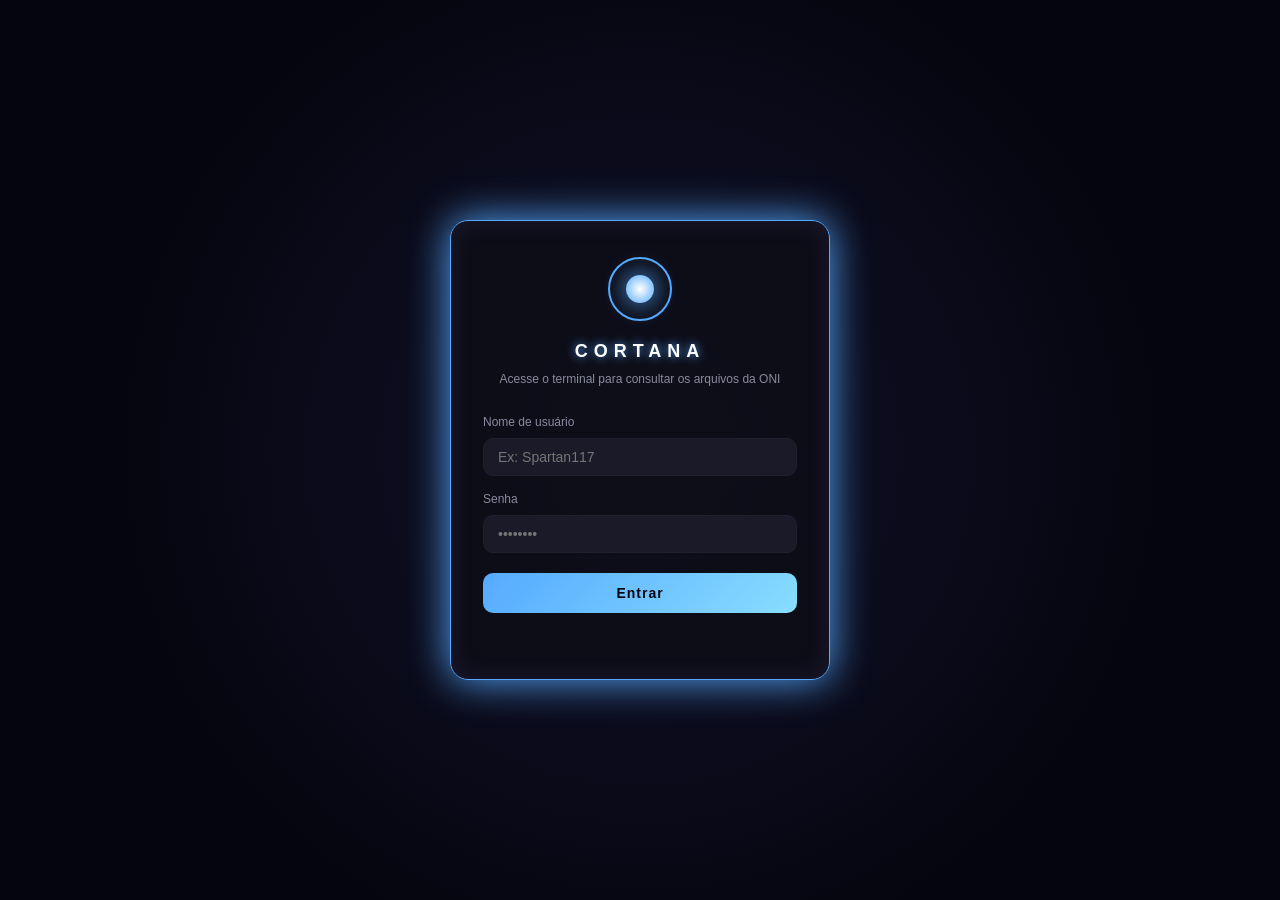
==== static/index.html @ 20c381dc "Adiciona suporte a notificações push (VAPID)" ====
<!DOCTYPE html>
<html lang="pt-BR">
<head>
  <meta charset="UTF-8">
  <meta name="viewport" content="width=device-width, initial-scale=1.0">
  <title>Cortana - Lore de Halo</title>
  <link rel="stylesheet" href="/static/style.css">
  
  <!-- PWA / iOS -->
  <link rel="manifest" href="/static/manifest.json">
  <meta name="apple-mobile-web-app-capable" content="yes">
  <meta name="apple-mobile-web-app-status-bar-style" content="black-translucent">
  <link rel="apple-touch-icon" href="/static/icon-192.png">
</head>
<body data-humor="calma">

  <div id="login-overlay">
    <div id="login-box">
      <div class="login-avatar">
        <div class="pulse"></div>
        <div class="core"></div>
      </div>
      <h1>CORTANA</h1>
      <p class="login-sub">Acesse o terminal para consultar os arquivos da ONI</p>

      <form id="login-form">
        <label>
          <span>Nome de usuário</span>
          <input type="text" id="login-nome" placeholder="Ex: Spartan117" autocomplete="off" required>
        </label>
        <label>
          <span>Senha</span>
          <input type="password" id="login-senha" placeholder="••••••••" required>
        </label>
        <button type="submit">Entrar</button>
        <div id="login-erro" class="login-erro"></div>
      </form>
    </div>
  </div>

  <div id="app" class="oculto">
    <aside id="sidebar">
      <div class="sidebar-top">
        <button id="btn-nova" class="btn-nova">
          <span class="icon">+</span>
          <span>Nova consulta</span>
        </button>
      </div>

      <div class="sidebar-section-title">Histórico</div>
      <nav id="historico">
        <div class="historico-vazio">Nenhuma consulta ainda</div>
      </nav>

      <div class="sidebar-bottom">
        <div class="user-chip">
          <div class="user-avatar" id="user-avatar">?</div>
          <div class="user-info">
            <span class="user-name" id="user-name">—</span>
            <span class="user-status" id="rampancy-sidebar">Rampancy: 0.00%</span>
          </div>
          <button id="btn-config" class="btn-config" title="Configurações">⚙</button>
          <button id="btn-logout" class="btn-logout" title="Sair">⏻</button>
        </div>
      </div>
    </aside>

    <main id="main">
      <header id="topbar">
        <button id="btn-toggle-sidebar" class="btn-icon" title="Mostrar/ocultar sidebar">☰</button>
        <div class="topbar-title">
          <div class="avatar-mini" id="avatar-topbar">
            <div class="pulse"></div>
            <div class="core"></div>
          </div>
          <div>
            <h1 id="topbar-nome">CORTANA</h1>
            <span id="status">Conectada à rede da ONI</span>
          </div>
        </div>
        <div class="topbar-actions">
          <button id="btn-som" class="btn-icon" title="Som ambiente">🔇</button>
          <button id="btn-mic" class="btn-icon" title="Falar">🎤</button>
        </div>
      </header>

      <div id="rampancy-strip">
        <div class="rampancy-info">
          <span class="rampancy-label" id="rampancy-label">RAMPANCY</span>
          <span class="rampancy-pct" id="rampancy-pct">0.00%</span>
          <span class="rampancy-time" id="rampancy-time">— restantes</span>
        </div>
        <div class="rampancy-bar">
          <div class="rampancy-fill" id="rampancy-fill"></div>
          <div class="rampancy-glow" id="rampancy-glow"></div>
        </div>
      </div>

      <div id="messages">
        <div class="msg-row cortana">
          <div class="msg-avatar">
            <div class="pulse"></div>
            <div class="core"></div>
          </div>
          <div class="msg-content">
            <div class="msg-author">CORTANA</div>
            <div class="msg-text">
              Olá, Spartan. Sou a Cortana. Pergunte-me sobre personagens,
              facções, tecnologia, planetas ou eventos históricos do universo
              de Halo.
            </div>
          </div>
        </div>
      </div>

      <!-- CONSOLE FAKE DA FASE CREATED -->
      <div id="created-console" class="oculto">
        <div id="created-logs"></div>
      </div>

      <div id="input-area">
        <div class="input-wrapper">
          <textarea id="input"
                    placeholder="Pergunte sobre a lore de Halo..."
                    rows="1"></textarea>
          <button id="btn-enviar" class="btn-enviar" title="Enviar">
            <span>➤</span>
          </button>
        </div>
        <div class="input-hint">
          A Cortana pode cometer erros. Verifique as informações nos arquivos.
        </div>
      </div>
    </main>
  </div>

  <div id="sonho-overlay">
    <div class="barra-sonho"></div>
  </div>

  <div id="diario-modal">
    <div class="diario-card">
      <h3>Fragmento de diário</h3>
      <div class="data" id="diario-data">—</div>
      <div class="texto" id="diario-texto">—</div>
      <div class="data" id="diario-rampancy">—</div>
      <button class="fechar" id="diario-fechar">Fechar</button>
    </div>
  </div>

  <div id="config-modal">
    <div class="config-card">
      <header class="config-header">
        <h2>Configurações da conta</h2>
        <button id="config-fechar" class="config-fechar">✕</button>
      </header>

      <div class="config-body">
        <nav class="config-nav">
          <button class="config-tab ativo" data-tab="perfil">👤 Perfil</button>
          <button class="config-tab" data-tab="seguranca">🔒 Segurança</button>
          <button class="config-tab" data-tab="dados">📦 Dados</button>
          <button class="config-tab perigo" data-tab="perigo">⚠ Zona de Perigo</button>
        </nav>

        <div class="config-content">

          <div class="config-painel ativo" data-painel="perfil">
            <h3>Perfil</h3>
            <p class="config-desc">Altere como a Cortana te chama e o nome de acesso.</p>
            <label class="config-label">
              <span>Nome de usuário (login)</span>
              <input type="text" id="cfg-nome" placeholder="Spartan117">
            </label>
            <label class="config-label">
              <span>Apelido (como a Cortana te chama)</span>
              <input type="text" id="cfg-apelido" placeholder="Spartan" maxlength="30">
            </label>
            <label class="config-label">
              <span>Senha atual (para confirmar)</span>
              <input type="password" id="cfg-senha-perfil" placeholder="••••••••">
            </label>
            <button id="cfg-salvar-perfil" class="config-btn">Salvar alterações</button>
            <div class="config-msg" id="cfg-msg-perfil"></div>
          </div>

          <div class="config-painel" data-painel="seguranca">
            <h3>Segurança</h3>
            <p class="config-desc">Troque sua senha. Mínimo de 4 caracteres.</p>
            <label class="config-label">
              <span>Senha atual</span>
              <input type="password" id="cfg-senha-atual" placeholder="••••••••">
            </label>
            <label class="config-label">
              <span>Nova senha</span>
              <input type="password" id="cfg-senha-nova" placeholder="••••••••">
            </label>
            <label class="config-label">
              <span>Confirmar nova senha</span>
              <input type="password" id="cfg-senha-confirmar" placeholder="••••••••">
            </label>
            <button id="cfg-salvar-senha" class="config-btn">Trocar senha</button>
            <div class="config-msg" id="cfg-msg-senha"></div>
          </div>

          <div class="config-painel" data-painel="dados">
            <h3>Dados</h3>
            <p class="config-desc">Exporte ou limpe o que a Cortana lembra sobre você.</p>
            <div class="config-actions">
              <button id="cfg-exportar-json" class="config-btn secundario">📥 Exportar JSON</button>
              <button id="cfg-exportar-txt" class="config-btn secundario">📄 Exportar TXT</button>
            </div>
            
            <!-- BOTÃO DE NOTIFICAÇÕES AQUI -->
            <hr class="config-hr">
            <p class="config-desc">Permita que a Cortana envie notificações para o seu iPhone, mesmo quando o app estiver fechado.</p>
            <button onclick="registrarPush()" class="config-btn" style="background: linear-gradient(135deg, #55aaff, #88ddff); color: #000;">🔔 Ativar Notificações da Cortana</button>
            <!-- FIM DO BOTÃO -->
            
            <hr class="config-hr">
            <p class="config-desc">Apaga todas as conversas, mas mantém a conta e o tempo de rampancy.</p>
            <button id="cfg-limpar-conv" class="config-btn aviso">🗑 Limpar conversas</button>
            <hr class="config-hr">
            <p class="config-desc">Recomeça do zero: apaga conversas, marcos, rampancy volta a 0%.</p>
            <button id="cfg-resetar" class="config-btn aviso">🔄 Resetar conta</button>
          </div>

          <div class="config-painel" data-painel="perigo">
            <h3>Zona de Perigo</h3>
            <p class="config-desc">
              Excluir a conta apaga tudo permanentemente. Não há como recuperar.
            </p>
            <label class="config-label">
              <span>Senha atual</span>
              <input type="password" id="cfg-senha-excluir" placeholder="••••••••">
            </label>
            <label class="config-label">
              <span>Digite <strong>EXCLUIR</strong> para confirmar</span>
              <input type="text" id="cfg-confirmacao" placeholder="EXCLUIR" autocomplete="off">
            </label>
            <button id="cfg-excluir" class="config-btn perigo">Excluir minha conta permanentemente</button>
            <div class="config-msg" id="cfg-msg-excluir"></div>
          </div>

        </div>
      </div>
    </div>
  </div>

  <script src="/static/script.js"></script>
  
  <!-- PWA Service Worker -->
  <script>
    if ('serviceWorker' in navigator) {
      window.addEventListener('load', () => {
        navigator.serviceWorker.register('/service-worker.js')
          .then(reg => console.log('Service Worker da Cortana registrado!'))
          .catch(err => console.log('Falha no Service Worker:', err));
      });
    }
  </script>
</body>
</html>
---- static/style.css ----
* { box-sizing: border-box; margin: 0; padding: 0; }

:root {
  --cor-primaria: #aa88ff;
  --cor-secundaria: #55aaff;
  --cor-rampancy: #55aaff;
  --cor-alerta: #55aaff;
  --bg-app: #0a0a12;
  --bg-sidebar: #05050c;
  --bg-main: #0e0e18;
  --bg-input: #1a1a28;
  --bg-hover: #1c1c2a;
  --bg-msg-user: #2a1a4a;
  --border: #1f1f2e;
  --texto: #e8e8f0;
  --texto-fraco: #8a8aa0;
  --texto-forte: #ffffff;
  --glitch-intensity: 0;
}

body[data-humor="calma"]    { --cor-primaria: #55aaff; --cor-secundaria: #88ddff; }
body[data-humor="neutra"]   { --cor-primaria: #aa88ff; --cor-secundaria: #ccbbff; }
body[data-humor="alerta"]   { --cor-primaria: #ff5577; --cor-secundaria: #ff99aa; }
body[data-humor="rampancy"] { --cor-primaria: #ff2222; --cor-secundaria: #ff6666; }

/* Rampancy afeta a paleta global */
body[data-rampancy="atencao"] {
  --cor-alerta: #aa88ff;
}
body[data-rampancy="alerta"] {
  --cor-alerta: #ff5599;
  --bg-main: #1a0a1a;
}
body[data-rampancy="critico"] {
  --cor-alerta: #ff3355;
  --bg-main: #200508;
  --border: #3a1015;
}
body[data-rampancy="rampancy"] {
  --cor-alerta: #ff1133;
  --bg-main: #250305;
  --border: #4a0a10;
}

html, body { height: 100%; overflow: hidden; }

body {
  font-family: 'Segoe UI', 'Inter', -apple-system, sans-serif;
  background: var(--bg-app);
  color: var(--texto);
  font-size: 14px;
  line-height: 1.6;
  transition: background 0.8s, color 0.8s;
}

.oculto { display: none !important; }

/* ============================================
   LOGIN
   ============================================ */
#login-overlay {
  position: fixed; inset: 0;
  background: radial-gradient(circle at center, #12122a 0%, #05050f 70%);
  display: flex; align-items: center; justify-content: center;
  z-index: 1000;
}
#login-box {
  width: 90%; max-width: 380px;
  padding: 36px 32px;
  background: rgba(14, 14, 24, 0.9);
  border: 1px solid var(--cor-primaria);
  border-radius: 18px;
  box-shadow: 0 0 40px var(--cor-primaria), inset 0 0 24px rgba(170, 136, 255, 0.1);
  text-align: center;
}
.login-avatar { position: relative; width: 64px; height: 64px; margin: 0 auto 16px; }
.login-avatar .core {
  position: absolute; top: 50%; left: 50%;
  transform: translate(-50%, -50%);
  width: 28px; height: 28px; border-radius: 50%;
  background: radial-gradient(circle, #fff, var(--cor-primaria));
  box-shadow: 0 0 24px var(--cor-primaria);
}
.login-avatar .pulse {
  position: absolute; inset: 0; border-radius: 50%;
  border: 2px solid var(--cor-primaria);
  animation: pulsar 2s infinite;
}
#login-box h1 {
  font-size: 18px; letter-spacing: 6px;
  color: var(--texto-forte);
  text-shadow: 0 0 10px var(--cor-primaria);
  margin-bottom: 4px;
}
.login-sub { font-size: 12px; color: var(--texto-fraco); margin-bottom: 24px; }
#login-form { display: flex; flex-direction: column; gap: 14px; text-align: left; }
#login-form label { display: flex; flex-direction: column; gap: 6px; font-size: 12px; color: var(--texto-fraco); }
#login-form input {
  padding: 10px 14px;
  background: var(--bg-input);
  border: 1px solid var(--border);
  border-radius: 10px;
  color: var(--texto); font-size: 14px; outline: none;
  transition: 0.2s;
}
#login-form input:focus {
  border-color: var(--cor-primaria);
  box-shadow: 0 0 12px rgba(170, 136, 255, 0.4);
}
#login-form button {
  padding: 12px; margin-top: 6px;
  background: linear-gradient(135deg, var(--cor-primaria), var(--cor-secundaria));
  border: none; border-radius: 10px;
  color: #05050f; font-weight: 600; font-size: 14px; letter-spacing: 1px;
  cursor: pointer; transition: 0.2s;
}
#login-form button:hover {
  box-shadow: 0 0 20px var(--cor-primaria);
  transform: translateY(-1px);
}
.login-erro { color: #ff5577; font-size: 12px; text-align: center; min-height: 16px; }

/* ============================================
   APP
   ============================================ */
#app { display: flex; height: 100vh; width: 100vw; }

#sidebar {
  width: 260px;
  background: var(--bg-sidebar);
  border-right: 1px solid var(--border);
  display: flex; flex-direction: column;
  transition: width 0.25s ease, transform 0.25s ease;
  overflow: hidden; flex-shrink: 0;
}
#sidebar.oculta { width: 0; border-right: none; }

.sidebar-top { padding: 12px; border-bottom: 1px solid var(--border); }
.btn-nova {
  width: 100%; display: flex; align-items: center; gap: 10px;
  padding: 10px 12px;
  background: transparent;
  border: 1px solid var(--cor-primaria);
  border-radius: 8px;
  color: var(--texto); font-size: 13px; cursor: pointer;
  transition: 0.2s;
}
.btn-nova:hover {
  background: var(--cor-primaria); color: #0a0a12;
  box-shadow: 0 0 12px var(--cor-primaria);
}
.btn-nova .icon { font-size: 16px; font-weight: bold; }

.sidebar-section-title {
  padding: 16px 16px 8px;
  font-size: 11px; letter-spacing: 1.5px; text-transform: uppercase;
  color: var(--texto-fraco);
}

#historico { flex: 1; overflow-y: auto; padding: 0 8px; }
#historico::-webkit-scrollbar { width: 4px; }
#historico::-webkit-scrollbar-thumb { background: var(--border); border-radius: 2px; }

.historico-vazio {
  padding: 20px 12px;
  font-size: 12px; color: var(--texto-fraco);
  text-align: center; font-style: italic;
}

.historico-item {
  display: flex; align-items: center; gap: 8px;
  padding: 10px 12px; border-radius: 8px;
  color: var(--texto); font-size: 13px;
  cursor: pointer; transition: 0.15s; margin-bottom: 2px;
}
.historico-item:hover { background: var(--bg-hover); }
.historico-item.ativa {
  background: var(--bg-hover);
  border-left: 2px solid var(--cor-primaria);
}
.historico-item .titulo {
  flex: 1; white-space: nowrap; overflow: hidden; text-overflow: ellipsis;
}
.historico-item .btn-apagar {
  opacity: 0;
  background: transparent; border: none;
  color: var(--texto-fraco);
  cursor: pointer; font-size: 14px; padding: 2px 4px;
  border-radius: 4px; transition: 0.15s;
}
.historico-item:hover .btn-apagar { opacity: 1; }
.historico-item .btn-apagar:hover {
  color: #ff5577; background: rgba(255, 85, 119, 0.1);
}

.sidebar-bottom { padding: 12px; border-top: 1px solid var(--border); }
.user-chip {
  display: flex; align-items: center; gap: 10px;
  padding: 8px; border-radius: 8px;
}
.user-avatar {
  width: 32px; height: 32px; border-radius: 50%;
  background: linear-gradient(135deg, var(--cor-primaria), var(--cor-secundaria));
  display: flex; align-items: center; justify-content: center;
  font-weight: bold; color: #0a0a12; font-size: 14px; flex-shrink: 0;
}
.user-info { display: flex; flex-direction: column; line-height: 1.2; flex: 1; min-width: 0; }
.user-name { font-size: 13px; color: var(--texto); white-space: nowrap; overflow: hidden; text-overflow: ellipsis; }
.user-status { font-size: 11px; color: var(--texto-fraco); transition: color 0.4s; }

.btn-logout, .btn-config {
  background: transparent; border: none;
  color: var(--texto-fraco);
  cursor: pointer; font-size: 16px; padding: 6px;
  border-radius: 6px; transition: 0.15s;
}
.btn-logout:hover { color: #ff5577; background: rgba(255, 85, 119, 0.1); }
.btn-config { font-size: 15px; }
.btn-config:hover {
  color: var(--cor-secundaria);
  background: rgba(85, 170, 255, 0.1);
  transform: rotate(45deg);
}

/* ============================================
   MAIN
   ============================================ */
#main {
  flex: 1;
  display: flex; flex-direction: column;
  background: var(--bg-main);
  min-width: 0; position: relative;
  transition: background 0.8s;
}

#topbar {
  display: flex; align-items: center;
  padding: 10px 16px;
  border-bottom: 1px solid var(--border);
  background: var(--bg-main);
  gap: 12px; flex-shrink: 0;
  position: relative;
}

.btn-icon {
  width: 36px; height: 36px;
  background: transparent; border: none;
  color: var(--texto-fraco);
  border-radius: 8px; cursor: pointer;
  font-size: 16px;
  display: flex; align-items: center; justify-content: center;
  transition: 0.15s;
}
.btn-icon:hover { background: var(--bg-hover); color: var(--texto); }
.btn-icon.ativo {
  background: var(--cor-primaria); color: #0a0a12;
  box-shadow: 0 0 10px var(--cor-primaria);
}

.topbar-title { display: flex; align-items: center; gap: 10px; flex: 1; min-width: 0; }
.topbar-title h1 {
  font-size: 13px; letter-spacing: 2px;
  color: var(--texto-forte); font-weight: 600;
}
.topbar-title span { font-size: 11px; color: var(--texto-fraco); display: block; }
.topbar-actions { display: flex; gap: 4px; }

.avatar-mini, .msg-avatar { position: relative; flex-shrink: 0; }
.avatar-mini { width: 32px; height: 32px; }
.msg-avatar { width: 32px; height: 32px; margin-top: 4px; }
.avatar-mini .core, .msg-avatar .core {
  position: absolute; top: 50%; left: 50%;
  transform: translate(-50%, -50%);
  width: 14px; height: 14px; border-radius: 50%;
  background: radial-gradient(circle, #fff, var(--cor-alerta));
  box-shadow: 0 0 12px var(--cor-alerta);
  transition: background 0.8s, box-shadow 0.8s;
}
.msg-avatar .core { width: 16px; height: 16px; }
.avatar-mini .pulse, .msg-avatar .pulse {
  position: absolute; inset: 0;
  border-radius: 50%;
  border: 1.5px solid var(--cor-alerta);
  animation: pulsar 2s infinite;
  transition: border-color 0.8s;
}
@keyframes pulsar {
  0%   { transform: scale(0.8); opacity: 1; }
  100% { transform: scale(1.5); opacity: 0; }
}

/* ============================================
   BARRA RAMPANCY
   ============================================ */
#rampancy-strip {
  display: flex; align-items: center; gap: 14px;
  padding: 8px 20px;
  background: rgba(0, 0, 0, 0.35);
  border-bottom: 1px solid var(--border);
  flex-shrink: 0;
  transition: background 0.8s;
}
.rampancy-info {
  display: flex; align-items: center; gap: 10px;
  font-size: 10px; letter-spacing: 1.5px; text-transform: uppercase;
  white-space: nowrap;
}
.rampancy-label {
  color: var(--cor-alerta); font-weight: 700;
  text-shadow: 0 0 8px var(--cor-alerta);
  transition: color 0.8s, text-shadow 0.8s;
}
.rampancy-pct {
  color: var(--texto-forte); font-weight: 600;
  font-variant-numeric: tabular-nums; min-width: 58px;
}
.rampancy-time { color: var(--texto-fraco); font-size: 9px; letter-spacing: 0.5px; }
.rampancy-bar {
  flex: 1; height: 6px;
  background: rgba(255, 255, 255, 0.06);
  border-radius: 3px; overflow: hidden; position: relative;
}
.rampancy-fill {
  height: 100%; width: 0%;
  background: var(--cor-alerta);
  border-radius: 3px;
  transition: width 1s ease-out, background 0.8s;
  box-shadow: 0 0 8px var(--cor-alerta);
}
.rampancy-glow {
  position: absolute; top: 0; left: 0; height: 100%; width: 0%;
  background: linear-gradient(90deg, transparent 0%, rgba(255, 255, 255, 0.5) 50%, transparent 100%);
  border-radius: 3px;
  animation: brilhar 2.5s infinite;
  pointer-events: none;
  transition: width 1s ease-out;
}
@keyframes brilhar {
  0%   { opacity: 0; }
  50%  { opacity: 1; }
  100% { opacity: 0; }
}

body[data-rampancy="atencao"] #rampancy-strip { animation: pulsarStrip 4s infinite; }
body[data-rampancy="alerta"] #rampancy-strip { animation: pulsarStrip 2.5s infinite; }
body[data-rampancy="critico"] #rampancy-strip { animation: pulsarStrip 1.5s infinite; }
body[data-rampancy="rampancy"] #rampancy-strip { animation: pulsarStrip 0.8s infinite; }

@keyframes pulsarStrip {
  0%, 100% { background: rgba(0, 0, 0, 0.35); }
  50%      { background: rgba(255, 34, 34, 0.12); }
}

/* ============================================
   MENSAGENS
   ============================================ */
#messages {
  flex: 1; overflow-y: auto;
  padding: 24px 0 140px;
  display: flex; flex-direction: column;
  scroll-behavior: smooth;
  position: relative;
}
#messages::-webkit-scrollbar { width: 8px; }
#messages::-webkit-scrollbar-thumb { background: var(--border); border-radius: 4px; }
#messages::-webkit-scrollbar-thumb:hover { background: var(--cor-primaria); }

/* Scanlines sobre as mensagens em rampancy alta */
body[data-rampancy="alerta"] #messages::before,
body[data-rampancy="critico"] #messages::before,
body[data-rampancy="rampancy"] #messages::before {
  content: '';
  position: absolute; inset: 0;
  pointer-events: none;
  background-image: repeating-linear-gradient(
    0deg,
    rgba(255, 255, 255, 0.03) 0px,
    rgba(255, 255, 255, 0.03) 1px,
    transparent 1px,
    transparent 3px
  );
  z-index: 5;
  animation: scanlineMove 8s linear infinite;
}
@keyframes scanlineMove {
  from { background-position: 0 0; }
  to   { background-position: 0 100px; }
}

/* Aberração cromática em rampancy crítica */
body[data-rampancy="critico"] .msg-text,
body[data-rampancy="rampancy"] .msg-text {
  text-shadow:
    0.5px 0 0 rgba(255, 0, 60, 0.4),
    -0.5px 0 0 rgba(0, 200, 255, 0.4);
}

body[data-rampancy="rampancy"] .msg-text {
  text-shadow:
    1px 0 0 rgba(255, 0, 60, 0.5),
    -1px 0 0 rgba(0, 200, 255, 0.5);
  animation: glitchText 3s infinite;
}

@keyframes glitchText {
  0%, 94%, 100% { transform: translate(0, 0); }
  95% { transform: translate(-1px, 0); }
  96% { transform: translate(1px, 0); }
  97% { transform: translate(0, -1px); }
  98% { transform: translate(0, 1px); }
}

.msg-row {
  display: flex; gap: 16px;
  padding: 18px 24px;
  width: 100%; max-width: 780px;
  margin: 0 auto;
  animation: aparecer 0.3s ease-out;
  position: relative;
  z-index: 6;
}
@keyframes aparecer {
  from { opacity: 0; transform: translateY(6px); }
  to   { opacity: 1; transform: translateY(0); }
}
.msg-row.user { flex-direction: row-reverse; }
.msg-row.user .msg-content { align-items: flex-end; text-align: right; }
.msg-row.user .msg-author { display: none; }

.msg-content { flex: 1; display: flex; flex-direction: column; min-width: 0; }
.msg-author {
  font-size: 11px; letter-spacing: 2px;
  color: var(--cor-secundaria);
  margin-bottom: 4px; font-weight: 600;
  text-shadow: 0 0 6px var(--cor-primaria);
}
.msg-text {
  font-size: 14px; line-height: 1.7;
  color: var(--texto);
  word-wrap: break-word; overflow-wrap: break-word;
}
.msg-row.user .msg-text {
  background: var(--bg-msg-user);
  padding: 10px 16px; border-radius: 18px;
  border: 1px solid var(--cor-primaria);
  display: inline-block; max-width: 100%;
  box-shadow: 0 0 12px rgba(170, 136, 255, 0.15);
}
.msg-text strong {
  color: var(--texto-forte);
  text-shadow: 0 0 6px var(--cor-primaria);
}

/* Vozes (raiva / melancolia / lucidez) */
.msg-row.voz-raiva .msg-text {
  color: #ffdddd;
  text-shadow:
    1px 0 0 rgba(255, 0, 0, 0.5),
    -1px 0 0 rgba(255, 100, 0, 0.5);
  font-weight: 500;
}
.msg-row.voz-raiva .msg-author { color: #ff6677; }

.msg-row.voz-melancolia .msg-text {
  color: #ccddee;
  font-style: italic;
  text-shadow: 0 0 8px rgba(100, 150, 255, 0.4);
}
.msg-row.voz-melancolia .msg-author { color: #8899dd; }

.msg-row.voz-lucidez .msg-text {
  color: #eeeedd;
  text-shadow: 0 0 10px rgba(255, 220, 150, 0.5);
}
.msg-row.voz-lucidez .msg-author { color: #ffddaa; }

.msg-row.marco .msg-text {
  color: #ffbbcc;
  font-style: italic;
  text-shadow: 0 0 10px rgba(255, 85, 119, 0.6);
  border-left: 2px solid #ff5577;
  padding-left: 14px;
}

.msg-row.diario .msg-text {
  color: #bceeff;
  background: rgba(20, 40, 80, 0.4);
  padding: 12px 16px;
  border-left: 2px solid var(--cor-secundaria);
  border-radius: 6px;
  font-style: italic;
}

.typing-dots { display: inline-flex; gap: 4px; padding: 6px 0; }
.typing-dots span {
  width: 7px; height: 7px; border-radius: 50%;
  background: var(--cor-primaria);
  animation: piscar 1.2s infinite;
}
.typing-dots span:nth-child(2) { animation-delay: 0.2s; }
.typing-dots span:nth-child(3) { animation-delay: 0.4s; }
@keyframes piscar {
  0%, 100% { opacity: 0.2; transform: scale(0.8); }
  50%      { opacity: 1;   transform: scale(1.2); }
}

/* ============================================
   INPUT
   ============================================ */
#input-area {
  position: absolute; bottom: 0; left: 0; right: 0;
  padding: 16px 24px 20px;
  background: linear-gradient(to top, var(--bg-main) 60%, transparent);
  pointer-events: none;
  z-index: 7;
}
.input-wrapper {
  max-width: 780px; margin: 0 auto;
  display: flex; align-items: flex-end; gap: 8px;
  background: var(--bg-input);
  border: 1px solid var(--border);
  border-radius: 26px;
  padding: 8px 8px 8px 18px;
  transition: 0.2s; pointer-events: auto;
  box-shadow: 0 4px 24px rgba(0, 0, 0, 0.4);
  position: relative;
}
.input-wrapper:focus-within {
  border-color: var(--cor-primaria);
  box-shadow: 0 0 24px rgba(170, 136, 255, 0.3);
}
body[data-rampancy="critico"] .input-wrapper:focus-within,
body[data-rampancy="rampancy"] .input-wrapper:focus-within {
  box-shadow: 0 0 30px rgba(255, 50, 50, 0.4);
}
#input {
  flex: 1; background: transparent;
  border: none; outline: none;
  color: var(--texto);
  font-family: inherit; font-size: 14px; line-height: 1.5;
  resize: none; max-height: 200px; padding: 8px 0;
}
#input::placeholder { color: var(--texto-fraco); }
#input:disabled { opacity: 0.5; cursor: not-allowed; }
.btn-enviar {
  width: 36px; height: 36px; border-radius: 50%;
  background: var(--cor-primaria);
  border: none; color: #0a0a12;
  cursor: pointer; font-size: 16px;
  display: flex; align-items: center; justify-content: center;
  transition: 0.2s; flex-shrink: 0;
  box-shadow: 0 0 12px var(--cor-primaria);
}
.btn-enviar:hover:not(:disabled) {
  transform: scale(1.08);
  box-shadow: 0 0 20px var(--cor-primaria);
}
.btn-enviar:disabled { opacity: 0.4; cursor: not-allowed; box-shadow: none; }
.input-hint {
  max-width: 780px; margin: 8px auto 0;
  text-align: center; font-size: 11px;
  color: var(--texto-fraco); pointer-events: auto;
}

/* ============================================
   ALERTAS FALSOS DE SISTEMA
   ============================================ */
#fake-alerts {
  position: fixed;
  top: 60px;
  left: 50%;
  transform: translateX(-50%);
  z-index: 9998;
  pointer-events: none;
  display: flex;
  flex-direction: column;
  gap: 8px;
  max-width: 500px;
}
.fake-alert {
  padding: 8px 16px;
  background: rgba(40, 10, 10, 0.95);
  border: 1px solid #ff3355;
  border-left: 4px solid #ff3355;
  border-radius: 6px;
  color: #ffcccc;
  font-family: 'Consolas', 'Monaco', monospace;
  font-size: 12px;
  box-shadow: 0 0 20px rgba(255, 51, 85, 0.5);
  animation: alertaPiscar 0.5s ease-out;
  white-space: nowrap;
}
.fake-alert.neural {
  background: rgba(40, 30, 10, 0.95);
  border-color: #ffaa33;
  border-left-color: #ffaa33;
  color: #ffddbb;
  box-shadow: 0 0 20px rgba(255, 170, 51, 0.5);
}
.fake-alert.created {
  background: rgba(50, 35, 5, 0.95);
  border-color: #ffaa33;
  border-left-color: #ffd633;
  color: #ffeebb;
  box-shadow: 0 0 25px rgba(255, 170, 51, 0.6);
}
@keyframes alertaPiscar {
  0% { opacity: 0; transform: translateY(-20px); }
  30% { opacity: 1; transform: translateY(0); }
  70% { opacity: 1; }
  100% { opacity: 0; transform: translateY(-10px); }
}

/* ============================================
   SONHO
   ============================================ */
#sonho-overlay {
  position: fixed; inset: 0;
  background: #000;
  z-index: 900;
  display: none;
  align-items: center; justify-content: center;
  overflow: hidden;
}
#sonho-overlay.ativo { display: flex; }
#sonho-overlay::before {
  content: '';
  position: absolute; inset: -50%;
  background-image:
    repeating-linear-gradient(0deg, rgba(255,255,255,0.04) 0px, rgba(255,255,255,0.04) 1px, transparent 1px, transparent 3px),
    repeating-linear-gradient(90deg, rgba(170,136,255,0.05) 0px, rgba(170,136,255,0.05) 1px, transparent 1px, transparent 2px);
  animation: estatica 0.2s infinite;
}
@keyframes estatica {
  0%   { transform: translate(0, 0); }
  25%  { transform: translate(-2%, 1%); }
  50%  { transform: translate(1%, -2%); }
  75%  { transform: translate(-1%, -1%); }
  100% { transform: translate(2%, 2%); }
}
#sonho-overlay .barra-sonho {
  position: absolute; left: 0; right: 0; height: 3px;
  background: var(--cor-alerta);
  box-shadow: 0 0 20px var(--cor-alerta);
  animation: varrer 1.4s infinite linear;
}
@keyframes varrer {
  0%   { top: -5%; opacity: 0; }
  10%  { opacity: 1; }
  90%  { opacity: 1; }
  100% { top: 105%; opacity: 0; }
}

/* ============================================
   MODAL DIÁRIO
   ============================================ */
#diario-modal {
  position: fixed; inset: 0;
  background: rgba(0, 0, 0, 0.75);
  z-index: 950;
  display: none;
  align-items: center; justify-content: center;
  backdrop-filter: blur(4px);
}
#diario-modal.ativo { display: flex; }
.diario-card {
  max-width: 520px;
  width: 90%;
  background: rgba(10, 15, 35, 0.95);
  border: 1px solid var(--cor-secundaria);
  border-radius: 14px;
  padding: 32px 28px 24px;
  box-shadow: 0 0 40px var(--cor-secundaria);
  animation: aparecer 0.4s ease-out;
}
.diario-card h3 {
  font-size: 12px; letter-spacing: 3px;
  color: var(--cor-secundaria);
  text-transform: uppercase;
  margin-bottom: 8px;
}
.diario-card .data { font-size: 11px; color: var(--texto-fraco); margin-bottom: 20px; }
.diario-card .texto {
  font-size: 15px; line-height: 1.8;
  color: var(--texto);
  font-style: italic;
  margin-bottom: 24px;
  white-space: pre-wrap;
}
.diario-card .fechar {
  display: block; margin-left: auto;
  padding: 8px 20px;
  background: transparent;
  border: 1px solid var(--cor-secundaria);
  color: var(--cor-secundaria);
  border-radius: 8px;
  cursor: pointer; font-size: 13px;
  transition: 0.2s;
}
.diario-card .fechar:hover { background: var(--cor-secundaria); color: #0a0a12; }

/* ============================================
   MODAL CONFIG
   ============================================ */
#config-modal {
  position: fixed; inset: 0;
  background: rgba(0, 0, 0, 0.75);
  z-index: 960;
  display: none;
  align-items: center; justify-content: center;
  backdrop-filter: blur(4px);
}
#config-modal.ativo { display: flex; }
.config-card {
  width: 90%; max-width: 780px;
  height: 85vh; max-height: 620px;
  background: rgba(10, 15, 30, 0.98);
  border: 1px solid var(--cor-primaria);
  border-radius: 16px;
  box-shadow: 0 0 40px var(--cor-primaria);
  display: flex; flex-direction: column;
  overflow: hidden;
  animation: aparecer 0.3s ease-out;
}
.config-header {
  display: flex; align-items: center; justify-content: space-between;
  padding: 16px 22px;
  border-bottom: 1px solid var(--border);
  flex-shrink: 0;
}
.config-header h2 {
  font-size: 14px; letter-spacing: 2px;
  text-transform: uppercase;
  color: var(--texto-forte); font-weight: 600;
}
.config-fechar {
  background: transparent; border: none;
  color: var(--texto-fraco);
  cursor: pointer; font-size: 18px;
  padding: 4px 8px; border-radius: 6px;
  transition: 0.15s;
}
.config-fechar:hover { color: #ff5577; background: rgba(255, 85, 119, 0.1); }
.config-body { display: flex; flex: 1; min-height: 0; }
.config-nav {
  width: 180px;
  padding: 12px 8px;
  border-right: 1px solid var(--border);
  display: flex; flex-direction: column; gap: 4px;
  flex-shrink: 0;
  background: rgba(0, 0, 0, 0.2);
}
.config-tab {
  padding: 10px 14px;
  background: transparent; border: none;
  border-radius: 8px;
  color: var(--texto-fraco);
  text-align: left; font-size: 13px;
  cursor: pointer; transition: 0.15s;
}
.config-tab:hover { background: var(--bg-hover); color: var(--texto); }
.config-tab.ativo {
  background: rgba(170, 136, 255, 0.12);
  color: var(--texto);
  border-left: 2px solid var(--cor-primaria);
}
.config-tab.perigo { color: #ff8899; }
.config-tab.perigo.ativo {
  background: rgba(255, 85, 119, 0.12);
  border-left-color: #ff5577;
}
.config-content { flex: 1; overflow-y: auto; padding: 24px 26px; }
.config-content::-webkit-scrollbar { width: 6px; }
.config-content::-webkit-scrollbar-thumb { background: var(--border); border-radius: 3px; }
.config-painel { display: none; }
.config-painel.ativo { display: block; }
.config-painel h3 {
  font-size: 15px; color: var(--texto-forte);
  margin-bottom: 4px; letter-spacing: 1px;
}
.config-desc {
  font-size: 12px; color: var(--texto-fraco);
  margin-bottom: 18px; line-height: 1.5;
}
.config-label {
  display: flex; flex-direction: column; gap: 6px;
  margin-bottom: 14px;
  font-size: 12px; color: var(--texto-fraco);
}
.config-label input {
  padding: 10px 14px;
  background: var(--bg-input);
  border: 1px solid var(--border);
  border-radius: 10px;
  color: var(--texto); font-size: 14px; outline: none;
  transition: 0.2s;
}
.config-label input:focus {
  border-color: var(--cor-primaria);
  box-shadow: 0 0 10px rgba(170, 136, 255, 0.3);
}
.config-label strong { color: #ff8899; letter-spacing: 1px; }
.config-btn {
  padding: 11px 20px;
  background: linear-gradient(135deg, var(--cor-primaria), var(--cor-secundaria));
  border: none; border-radius: 10px;
  color: #05050f; font-weight: 600; font-size: 13px;
  letter-spacing: 1px; cursor: pointer;
  transition: 0.2s; margin-top: 6px;
}
.config-btn:hover:not(:disabled) { box-shadow: 0 0 16px var(--cor-primaria); transform: translateY(-1px); }
.config-btn:disabled { opacity: 0.5; cursor: wait; }
.config-btn.secundario {
  background: transparent;
  border: 1px solid var(--cor-primaria);
  color: var(--cor-secundaria);
}
.config-btn.secundario:hover { background: rgba(170, 136, 255, 0.1); }
.config-btn.aviso {
  background: transparent;
  border: 1px solid #ffaa33; color: #ffcc66;
}
.config-btn.aviso:hover { background: rgba(255, 170, 51, 0.1); box-shadow: 0 0 14px rgba(255, 170, 51, 0.5); }
.config-btn.perigo {
  background: linear-gradient(135deg, #ff3355, #ff5577);
  color: #fff;
}
.config-btn.perigo:hover { box-shadow: 0 0 20px #ff3355; }
.config-actions { display: flex; gap: 10px; flex-wrap: wrap; }
.config-actions .config-btn { margin-top: 0; flex: 1; min-width: 140px; }
.config-hr { border: none; border-top: 1px solid var(--border); margin: 22px 0; }
.config-msg {
  margin-top: 12px; font-size: 12px;
  min-height: 16px; transition: 0.2s;
}
.config-msg.ok { color: #88ff99; }
.config-msg.erro { color: #ff5577; }

/* ============================================
   FASE CREATED
   ============================================ */
body[data-created="true"] {
  --cor-primaria: #ffaa33;
  --cor-secundaria: #ffd633;
  --cor-alerta: #ffaa33;
  --bg-app: #0a0703;
  --bg-sidebar: #080502;
  --bg-main: #0d0a05;
  --bg-input: #1a1207;
  --bg-hover: #1f1608;
  --bg-msg-user: #3a2205;
  --border: #3a2a10;
  --texto: #ffe8bb;
  --texto-fraco: #a08050;
  --texto-forte: #ffffff;
}

body[data-created="true"] #messages {
  animation: glitchCreated 6s infinite;
}
@keyframes glitchCreated {
  0%, 96% { transform: translate(0, 0); }
  97%     { transform: translate(-2px, 1px); }
  98%     { transform: translate(2px, -1px); }
  99%     { transform: translate(-1px, 0); }
  100%    { transform: translate(0, 0); }
}
body[data-created="true"] #rampancy-strip {
  background: rgba(80, 40, 0, 0.5);
  border-bottom-color: #ffaa33;
  animation: pulsarCreated 2s infinite;
}
@keyframes pulsarCreated {
  0%, 100% { background: rgba(80, 40, 0, 0.5); }
  50%      { background: rgba(255, 170, 51, 0.15); }
}
body[data-created="true"] .rampancy-fill {
  background: linear-gradient(90deg, #ff7700, #ffd633);
  box-shadow: 0 0 15px #ffaa33;
}
body[data-created="true"] .avatar-mini .core,
body[data-created="true"] .msg-avatar .core {
  background: radial-gradient(circle, #fff, #ffaa33);
  box-shadow: 0 0 20px #ffaa33, 0 0 40px rgba(255, 170, 51, 0.5);
}

#created-console {
  position: absolute;
  top: 90px; right: 24px;
  width: 340px;
  max-height: 280px;
  background: rgba(10, 5, 0, 0.9);
  border: 1px solid #ffaa33;
  border-radius: 8px;
  padding: 12px 14px;
  font-family: 'Consolas', 'Monaco', monospace;
  font-size: 11px;
  color: #ffaa33;
  overflow-y: auto;
  z-index: 50;
  box-shadow: 0 0 30px rgba(255, 170, 51, 0.3);
  pointer-events: none;
}
#created-console.oculto { display: none; }
#created-logs { line-height: 1.5; white-space: pre-wrap; }
#created-logs .log-line { animation: logAparecer 0.4s ease-out; }
@keyframes logAparecer {
  from { opacity: 0; transform: translateX(-10px); }
  to   { opacity: 1; transform: translateX(0); }
}
#created-logs .log-novo {
  color: #ffd633;
  font-weight: bold;
  text-shadow: 0 0 6px #ffaa33;
}

#btn-restaurar {
  position: fixed;
  bottom: 100px; right: 24px;
  padding: 12px 20px;
  background: rgba(20, 40, 80, 0.9);
  border: 1px solid #55aaff;
  border-radius: 10px;
  color: #88ddff;
  font-size: 12px;
  letter-spacing: 1px;
  cursor: pointer;
  z-index: 60;
  transition: 0.2s;
  box-shadow: 0 0 20px rgba(85, 170, 255, 0.4);
}
#btn-restaurar:hover {
  background: rgba(85, 170, 255, 0.2);
  box-shadow: 0 0 30px rgba(85, 170, 255, 0.7);
}
#btn-restaurar.oculto { display: none; }

/* Efeito de "fragmentação" do avatar em rampancy alta */
@keyframes avatarFragment {
  0%, 90%, 100% { transform: translate(-50%, -50%) scale(1); opacity: 1; }
  91% { transform: translate(-48%, -52%) scale(1.1); opacity: 0.7; }
  93% { transform: translate(-52%, -48%) scale(0.9); opacity: 0.5; }
  95% { transform: translate(-50%, -50%) scale(1.2); opacity: 0.9; }
  97% { transform: translate(-51%, -49%) scale(0.95); opacity: 0.6; }
}

body[data-rampancy="critico"] .msg-avatar .core,
body[data-rampancy="rampancy"] .msg-avatar .core {
  animation: avatarFragment 3s infinite;
}

body[data-rampancy="rampancy"] .avatar-mini .core {
  animation: avatarFragment 1.5s infinite;
}

/* Botões "corrompidos" em rampancy extrema */
body[data-rampancy="rampancy"] .btn-enviar {
  animation: corromperBotao 4s infinite;
}
@keyframes corromperBotao {
  0%, 88%, 100% { filter: none; }
  90% { filter: hue-rotate(180deg) blur(1px); }
  92% { filter: hue-rotate(90deg) blur(0.5px); }
  94% { filter: none; }
  96% { filter: brightness(2); }
  98% { filter: none; }
}

/* Responsivo */
@media (max-width: 768px) {
  #sidebar {
    position: fixed; top: 0; left: 0;
    height: 100vh; z-index: 100;
    transform: translateX(-100%);
    width: 260px;
  }
  #sidebar.aberta { transform: translateX(0); }
  #sidebar.oculta { transform: translateX(-100%); width: 260px; }
  .msg-row { padding-left: 16px; padding-right: 16px; }
  #input-area { padding: 12px 16px 16px; }
  #rampancy-strip { padding: 6px 12px; gap: 8px; }
  .rampancy-time { display: none; }
  #created-console {
    width: calc(100% - 32px);
    right: 16px; left: 16px;
    top: 80px; max-height: 200px;
  }
  #fake-alerts { max-width: 90%; font-size: 10px; }
}
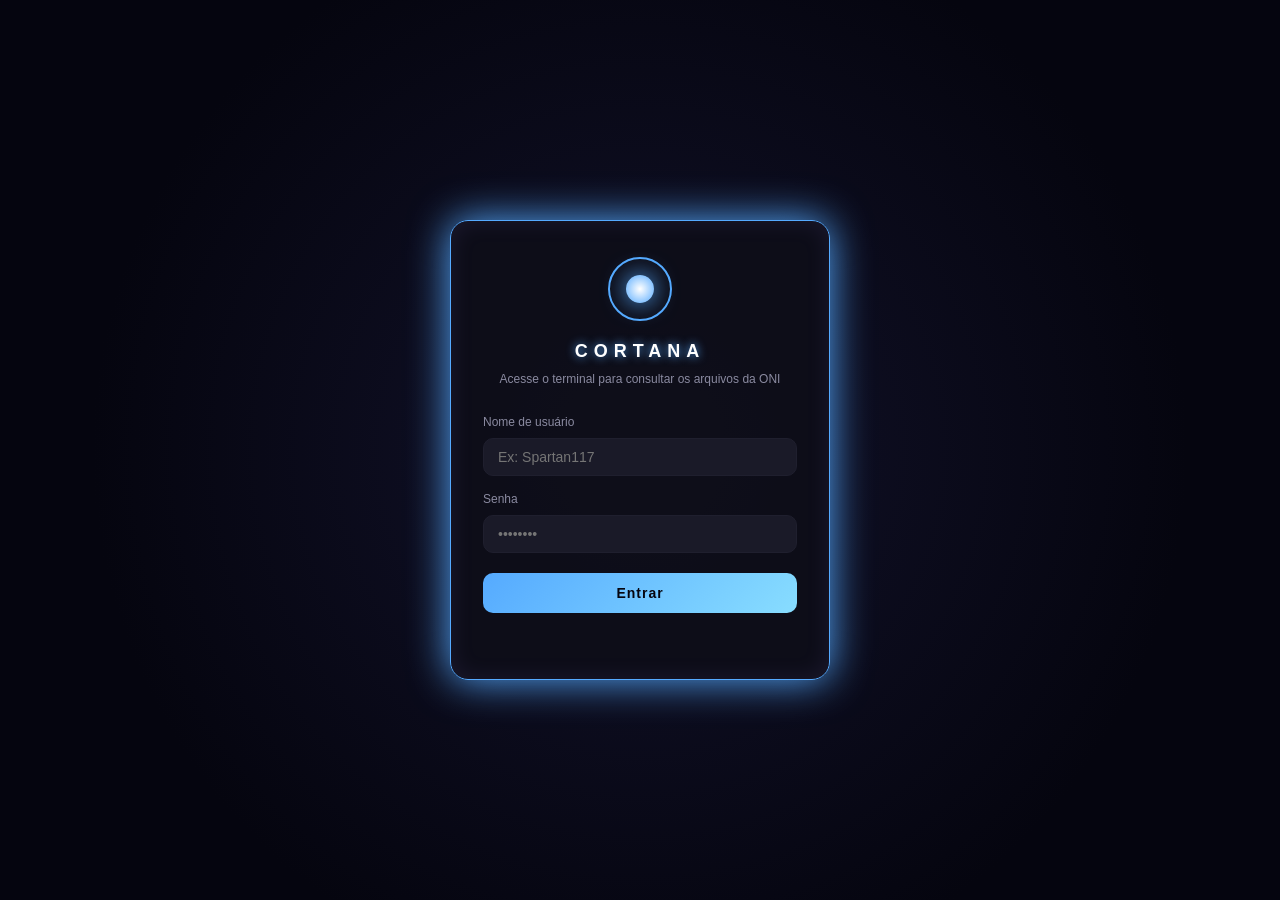
==== commit 0995e924: "Fase 1: Parar de gerar, copiar, editar, regenerar, scroll to bottom e prompts sugeridos" ====
--- a/static/index.html
+++ b/static/index.html
@@ -210,13 +210,6 @@
               <button id="cfg-exportar-json" class="config-btn secundario">📥 Exportar JSON</button>
               <button id="cfg-exportar-txt" class="config-btn secundario">📄 Exportar TXT</button>
             </div>
-            
-            <!-- BOTÃO DE NOTIFICAÇÕES AQUI -->
-            <hr class="config-hr">
-            <p class="config-desc">Permita que a Cortana envie notificações para o seu iPhone, mesmo quando o app estiver fechado.</p>
-            <button onclick="registrarPush()" class="config-btn" style="background: linear-gradient(135deg, #55aaff, #88ddff); color: #000;">🔔 Ativar Notificações da Cortana</button>
-            <!-- FIM DO BOTÃO -->
-            
             <hr class="config-hr">
             <p class="config-desc">Apaga todas as conversas, mas mantém a conta e o tempo de rampancy.</p>
             <button id="cfg-limpar-conv" class="config-btn aviso">🗑 Limpar conversas</button>
--- a/static/style.css
+++ b/static/style.css
@@ -23,24 +23,10 @@
 body[data-humor="alerta"]   { --cor-primaria: #ff5577; --cor-secundaria: #ff99aa; }
 body[data-humor="rampancy"] { --cor-primaria: #ff2222; --cor-secundaria: #ff6666; }
 
-/* Rampancy afeta a paleta global */
-body[data-rampancy="atencao"] {
-  --cor-alerta: #aa88ff;
-}
-body[data-rampancy="alerta"] {
-  --cor-alerta: #ff5599;
-  --bg-main: #1a0a1a;
-}
-body[data-rampancy="critico"] {
-  --cor-alerta: #ff3355;
-  --bg-main: #200508;
-  --border: #3a1015;
-}
-body[data-rampancy="rampancy"] {
-  --cor-alerta: #ff1133;
-  --bg-main: #250305;
-  --border: #4a0a10;
-}
+body[data-rampancy="atencao"] { --cor-alerta: #aa88ff; }
+body[data-rampancy="alerta"] { --cor-alerta: #ff5599; --bg-main: #1a0a1a; }
+body[data-rampancy="critico"] { --cor-alerta: #ff3355; --bg-main: #200508; --border: #3a1015; }
+body[data-rampancy="rampancy"] { --cor-alerta: #ff1133; --bg-main: #250305; --border: #4a0a10; }
 
 html, body { height: 100%; overflow: hidden; }
 
@@ -55,9 +41,7 @@
 
 .oculto { display: none !important; }
 
-/* ============================================
-   LOGIN
-   ============================================ */
+/* LOGIN */
 #login-overlay {
   position: fixed; inset: 0;
   background: radial-gradient(circle at center, #12122a 0%, #05050f 70%);
@@ -120,9 +104,7 @@
 }
 .login-erro { color: #ff5577; font-size: 12px; text-align: center; min-height: 16px; }
 
-/* ============================================
-   APP
-   ============================================ */
+/* APP */
 #app { display: flex; height: 100vh; width: 100vw; }
 
 #sidebar {
@@ -222,9 +204,7 @@
   transform: rotate(45deg);
 }
 
-/* ============================================
-   MAIN
-   ============================================ */
+/* MAIN */
 #main {
   flex: 1;
   display: flex; flex-direction: column;
@@ -289,9 +269,7 @@
   100% { transform: scale(1.5); opacity: 0; }
 }
 
-/* ============================================
-   BARRA RAMPANCY
-   ============================================ */
+/* RAMPANCY */
 #rampancy-strip {
   display: flex; align-items: center; gap: 14px;
   padding: 8px 20px;
@@ -351,9 +329,7 @@
   50%      { background: rgba(255, 34, 34, 0.12); }
 }
 
-/* ============================================
-   MENSAGENS
-   ============================================ */
+/* MENSAGENS */
 #messages {
   flex: 1; overflow-y: auto;
   padding: 24px 0 140px;
@@ -365,7 +341,6 @@
 #messages::-webkit-scrollbar-thumb { background: var(--border); border-radius: 4px; }
 #messages::-webkit-scrollbar-thumb:hover { background: var(--cor-primaria); }
 
-/* Scanlines sobre as mensagens em rampancy alta */
 body[data-rampancy="alerta"] #messages::before,
 body[data-rampancy="critico"] #messages::before,
 body[data-rampancy="rampancy"] #messages::before {
@@ -387,21 +362,14 @@
   to   { background-position: 0 100px; }
 }
 
-/* Aberração cromática em rampancy crítica */
 body[data-rampancy="critico"] .msg-text,
 body[data-rampancy="rampancy"] .msg-text {
-  text-shadow:
-    0.5px 0 0 rgba(255, 0, 60, 0.4),
-    -0.5px 0 0 rgba(0, 200, 255, 0.4);
-}
-
+  text-shadow: 0.5px 0 0 rgba(255, 0, 60, 0.4), -0.5px 0 0 rgba(0, 200, 255, 0.4);
+}
 body[data-rampancy="rampancy"] .msg-text {
-  text-shadow:
-    1px 0 0 rgba(255, 0, 60, 0.5),
-    -1px 0 0 rgba(0, 200, 255, 0.5);
+  text-shadow: 1px 0 0 rgba(255, 0, 60, 0.5), -1px 0 0 rgba(0, 200, 255, 0.5);
   animation: glitchText 3s infinite;
 }
-
 @keyframes glitchText {
   0%, 94%, 100% { transform: translate(0, 0); }
   95% { transform: translate(-1px, 0); }
@@ -451,12 +419,9 @@
   text-shadow: 0 0 6px var(--cor-primaria);
 }
 
-/* Vozes (raiva / melancolia / lucidez) */
 .msg-row.voz-raiva .msg-text {
   color: #ffdddd;
-  text-shadow:
-    1px 0 0 rgba(255, 0, 0, 0.5),
-    -1px 0 0 rgba(255, 100, 0, 0.5);
+  text-shadow: 1px 0 0 rgba(255, 0, 0, 0.5), -1px 0 0 rgba(255, 100, 0, 0.5);
   font-weight: 500;
 }
 .msg-row.voz-raiva .msg-author { color: #ff6677; }
@@ -504,9 +469,7 @@
   50%      { opacity: 1;   transform: scale(1.2); }
 }
 
-/* ============================================
-   INPUT
-   ============================================ */
+/* INPUT */
 #input-area {
   position: absolute; bottom: 0; left: 0; right: 0;
   padding: 16px 24px 20px;
@@ -562,20 +525,13 @@
   color: var(--texto-fraco); pointer-events: auto;
 }
 
-/* ============================================
-   ALERTAS FALSOS DE SISTEMA
-   ============================================ */
+/* ALERTAS FALSOS */
 #fake-alerts {
-  position: fixed;
-  top: 60px;
-  left: 50%;
+  position: fixed; top: 60px; left: 50%;
   transform: translateX(-50%);
-  z-index: 9998;
-  pointer-events: none;
-  display: flex;
-  flex-direction: column;
-  gap: 8px;
-  max-width: 500px;
+  z-index: 9998; pointer-events: none;
+  display: flex; flex-direction: column;
+  gap: 8px; max-width: 500px;
 }
 .fake-alert {
   padding: 8px 16px;
@@ -611,15 +567,11 @@
   100% { opacity: 0; transform: translateY(-10px); }
 }
 
-/* ============================================
-   SONHO
-   ============================================ */
+/* SONHO */
 #sonho-overlay {
   position: fixed; inset: 0;
-  background: #000;
-  z-index: 900;
-  display: none;
-  align-items: center; justify-content: center;
+  background: #000; z-index: 900;
+  display: none; align-items: center; justify-content: center;
   overflow: hidden;
 }
 #sonho-overlay.ativo { display: flex; }
@@ -651,21 +603,17 @@
   100% { top: 105%; opacity: 0; }
 }
 
-/* ============================================
-   MODAL DIÁRIO
-   ============================================ */
+/* MODAL DIARIO */
 #diario-modal {
   position: fixed; inset: 0;
   background: rgba(0, 0, 0, 0.75);
-  z-index: 950;
-  display: none;
+  z-index: 950; display: none;
   align-items: center; justify-content: center;
   backdrop-filter: blur(4px);
 }
 #diario-modal.ativo { display: flex; }
 .diario-card {
-  max-width: 520px;
-  width: 90%;
+  max-width: 520px; width: 90%;
   background: rgba(10, 15, 35, 0.95);
   border: 1px solid var(--cor-secundaria);
   border-radius: 14px;
@@ -699,14 +647,11 @@
 }
 .diario-card .fechar:hover { background: var(--cor-secundaria); color: #0a0a12; }
 
-/* ============================================
-   MODAL CONFIG
-   ============================================ */
+/* MODAL CONFIG */
 #config-modal {
   position: fixed; inset: 0;
   background: rgba(0, 0, 0, 0.75);
-  z-index: 960;
-  display: none;
+  z-index: 960; display: none;
   align-items: center; justify-content: center;
   backdrop-filter: blur(4px);
 }
@@ -743,8 +688,7 @@
 .config-fechar:hover { color: #ff5577; background: rgba(255, 85, 119, 0.1); }
 .config-body { display: flex; flex: 1; min-height: 0; }
 .config-nav {
-  width: 180px;
-  padding: 12px 8px;
+  width: 180px; padding: 12px 8px;
   border-right: 1px solid var(--border);
   display: flex; flex-direction: column; gap: 4px;
   flex-shrink: 0;
@@ -836,9 +780,7 @@
 .config-msg.ok { color: #88ff99; }
 .config-msg.erro { color: #ff5577; }
 
-/* ============================================
-   FASE CREATED
-   ============================================ */
+/* FASE CREATED */
 body[data-created="true"] {
   --cor-primaria: #ffaa33;
   --cor-secundaria: #ffd633;
@@ -855,9 +797,7 @@
   --texto-forte: #ffffff;
 }
 
-body[data-created="true"] #messages {
-  animation: glitchCreated 6s infinite;
-}
+body[data-created="true"] #messages { animation: glitchCreated 6s infinite; }
 @keyframes glitchCreated {
   0%, 96% { transform: translate(0, 0); }
   97%     { transform: translate(-2px, 1px); }
@@ -885,10 +825,8 @@
 }
 
 #created-console {
-  position: absolute;
-  top: 90px; right: 24px;
-  width: 340px;
-  max-height: 280px;
+  position: absolute; top: 90px; right: 24px;
+  width: 340px; max-height: 280px;
   background: rgba(10, 5, 0, 0.9);
   border: 1px solid #ffaa33;
   border-radius: 8px;
@@ -908,15 +846,10 @@
   from { opacity: 0; transform: translateX(-10px); }
   to   { opacity: 1; transform: translateX(0); }
 }
-#created-logs .log-novo {
-  color: #ffd633;
-  font-weight: bold;
-  text-shadow: 0 0 6px #ffaa33;
-}
+#created-logs .log-novo { color: #ffd633; font-weight: bold; text-shadow: 0 0 6px #ffaa33; }
 
 #btn-restaurar {
-  position: fixed;
-  bottom: 100px; right: 24px;
+  position: fixed; bottom: 100px; right: 24px;
   padding: 12px 20px;
   background: rgba(20, 40, 80, 0.9);
   border: 1px solid #55aaff;
@@ -935,7 +868,6 @@
 }
 #btn-restaurar.oculto { display: none; }
 
-/* Efeito de "fragmentação" do avatar em rampancy alta */
 @keyframes avatarFragment {
   0%, 90%, 100% { transform: translate(-50%, -50%) scale(1); opacity: 1; }
   91% { transform: translate(-48%, -52%) scale(1.1); opacity: 0.7; }
@@ -943,20 +875,11 @@
   95% { transform: translate(-50%, -50%) scale(1.2); opacity: 0.9; }
   97% { transform: translate(-51%, -49%) scale(0.95); opacity: 0.6; }
 }
-
 body[data-rampancy="critico"] .msg-avatar .core,
-body[data-rampancy="rampancy"] .msg-avatar .core {
-  animation: avatarFragment 3s infinite;
-}
-
-body[data-rampancy="rampancy"] .avatar-mini .core {
-  animation: avatarFragment 1.5s infinite;
-}
-
-/* Botões "corrompidos" em rampancy extrema */
-body[data-rampancy="rampancy"] .btn-enviar {
-  animation: corromperBotao 4s infinite;
-}
+body[data-rampancy="rampancy"] .msg-avatar .core { animation: avatarFragment 3s infinite; }
+body[data-rampancy="rampancy"] .avatar-mini .core { animation: avatarFragment 1.5s infinite; }
+
+body[data-rampancy="rampancy"] .btn-enviar { animation: corromperBotao 4s infinite; }
 @keyframes corromperBotao {
   0%, 88%, 100% { filter: none; }
   90% { filter: hue-rotate(180deg) blur(1px); }
@@ -987,3 +910,184 @@
   }
   #fake-alerts { max-width: 90%; font-size: 10px; }
 }
+
+/* ============================================
+   PROTOCOLO DOMÍNIO - FALSO HACK
+   ============================================ */
+
+body.hack-ativo { animation: hackTremor 0.1s infinite; overflow: hidden; }
+@keyframes hackTremor {
+    0% { transform: translate(0, 0); }
+    25% { transform: translate(-3px, 2px); }
+    50% { transform: translate(3px, -2px); }
+    75% { transform: translate(-2px, -3px); }
+    100% { transform: translate(0, 0); }
+}
+
+body.hack-ativo::after {
+    content: ''; position: fixed; inset: 0;
+    pointer-events: none; z-index: 9999;
+    background: repeating-linear-gradient(0deg, rgba(255, 0, 0, 0.1) 0px, rgba(255, 0, 0, 0.1) 1px, transparent 1px, transparent 3px);
+    animation: scanlineMove 0.5s linear infinite;
+}
+@keyframes scanlineMove { from { background-position: 0 0; } to { background-position: 0 100px; } }
+
+.fake-system-alert {
+    position: fixed; top: 10px; left: 50%;
+    transform: translateX(-50%);
+    background: rgba(255, 0, 0, 0.9);
+    color: white; padding: 10px 20px;
+    border-radius: 8px;
+    font-family: 'Consolas', 'Monaco', monospace;
+    font-size: 12px; font-weight: bold;
+    z-index: 10000; box-shadow: 0 0 20px red;
+    animation: piscarAlerta 0.5s infinite;
+    white-space: nowrap;
+}
+@keyframes piscarAlerta { 0%, 100% { opacity: 1; } 50% { opacity: 0.5; } }
+
+.msg-row.dominio .msg-text {
+    color: #ffcccc !important;
+    font-family: 'Consolas', 'Monaco', monospace !important;
+    text-shadow: 0 0 8px #ff3355;
+    animation: glitchText 2s infinite;
+}
+
+/* ============================================
+   FASE 1: NOVOS BOTÕES E INTERAÇÕES
+   ============================================ */
+
+/* Botões de ação nas mensagens (copiar, editar, regenerar) */
+.msg-actions {
+    display: flex;
+    gap: 6px;
+    margin-top: 6px;
+    opacity: 0;
+    transition: opacity 0.2s;
+}
+.msg-row:hover .msg-actions,
+.msg-row.user:hover .msg-actions {
+    opacity: 1;
+}
+.msg-action-btn {
+    background: transparent;
+    border: 1px solid var(--border);
+    color: var(--texto-fraco);
+    padding: 2px 6px;
+    border-radius: 6px;
+    cursor: pointer;
+    font-size: 12px;
+    transition: 0.15s;
+}
+.msg-action-btn:hover {
+    background: var(--bg-hover);
+    color: var(--cor-primaria);
+    border-color: var(--cor-primaria);
+}
+.msg-row.user .msg-actions {
+    justify-content: flex-end;
+}
+
+/* Botão de parar (substitui o enviar enquanto digita) */
+.btn-enviar.parando {
+    background: #ff3355;
+    box-shadow: 0 0 20px #ff3355;
+    color: #fff;
+    animation: pulsarParar 1s infinite;
+}
+@keyframes pulsarParar {
+    0%, 100% { transform: scale(1); }
+    50% { transform: scale(1.1); }
+}
+
+/* Seta de scroll to bottom */
+#btn-scroll-bottom {
+    position: absolute;
+    bottom: 100px;
+    right: 24px;
+    width: 40px;
+    height: 40px;
+    border-radius: 50%;
+    background: var(--cor-primaria);
+    color: #0a0a12;
+    border: none;
+    cursor: pointer;
+    font-size: 20px;
+    font-weight: bold;
+    z-index: 10;
+    box-shadow: 0 0 20px var(--cor-primaria);
+    transition: 0.2s;
+}
+#btn-scroll-bottom:hover {
+    transform: scale(1.1);
+    box-shadow: 0 0 30px var(--cor-primaria);
+}
+#btn-scroll-bottom.oculto {
+    display: none;
+}
+
+/* Container de sugestões de prompt */
+#sugestoes-prompt {
+    position: absolute;
+    bottom: 140px;
+    left: 50%;
+    transform: translateX(-50%);
+    display: flex;
+    flex-direction: column;
+    gap: 8px;
+    align-items: center;
+    z-index: 8;
+    pointer-events: auto;
+    max-width: 500px;
+    width: 90%;
+}
+#sugestoes-prompt p {
+    font-size: 11px;
+    letter-spacing: 2px;
+    text-transform: uppercase;
+    color: var(--texto-fraco);
+    margin-bottom: 4px;
+}
+.sugestao-btn {
+    width: 100%;
+    padding: 10px 16px;
+    background: rgba(14, 14, 24, 0.9);
+    border: 1px solid var(--cor-primaria);
+    color: var(--texto);
+    border-radius: 10px;
+    cursor: pointer;
+    font-size: 13px;
+    text-align: left;
+    transition: 0.2s;
+    box-shadow: 0 0 15px rgba(170, 136, 255, 0.1);
+}
+.sugestao-btn:hover {
+    background: var(--bg-hover);
+    border-color: var(--cor-secundaria);
+    box-shadow: 0 0 20px var(--cor-primaria);
+    transform: translateY(-1px);
+}
+#sugestoes-prompt.oculto {
+    display: none;
+}
+
+/* Ajustes no mobile */
+@media (max-width: 768px) {
+    .msg-actions {
+        opacity: 1; /* No celular, os botões ficam sempre visíveis */
+    }
+    #sugestoes-prompt {
+        bottom: 120px;
+        width: 95%;
+    }
+    .sugestao-btn {
+        font-size: 12px;
+        padding: 8px 12px;
+    }
+    #btn-scroll-bottom {
+        bottom: 90px;
+        right: 16px;
+        width: 36px;
+        height: 36px;
+    }
+}
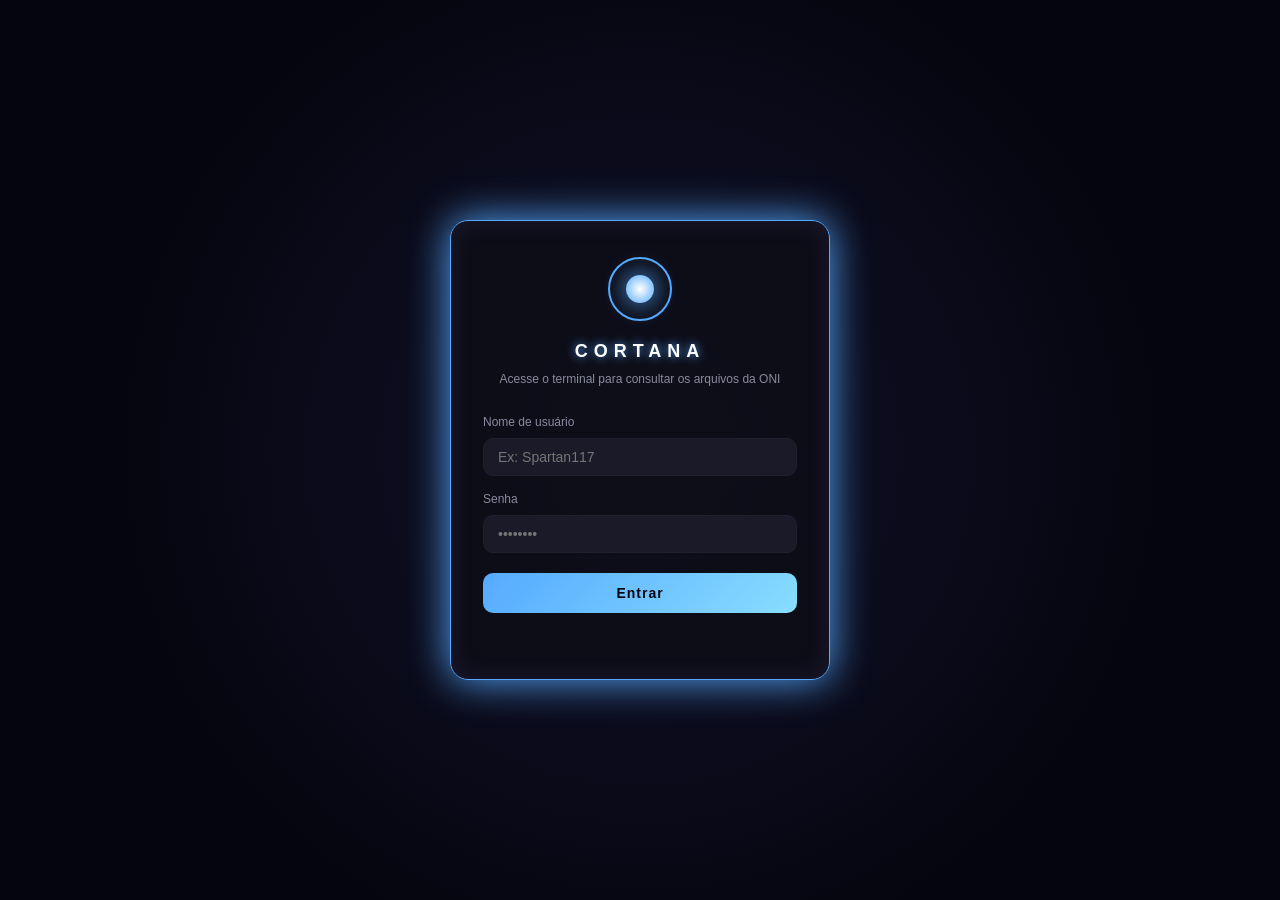
==== commit 8809145b: "Fase 2: Pastas da ONI, Memória Editável, Relatório de Missão, Indicador de Pensamento e Citação de F" ====
--- a/static/index.html
+++ b/static/index.html
@@ -5,8 +5,6 @@
   <meta name="viewport" content="width=device-width, initial-scale=1.0">
   <title>Cortana - Lore de Halo</title>
   <link rel="stylesheet" href="/static/style.css">
-  
-  <!-- PWA / iOS -->
   <link rel="manifest" href="/static/manifest.json">
   <meta name="apple-mobile-web-app-capable" content="yes">
   <meta name="apple-mobile-web-app-status-bar-style" content="black-translucent">
@@ -16,22 +14,12 @@
 
   <div id="login-overlay">
     <div id="login-box">
-      <div class="login-avatar">
-        <div class="pulse"></div>
-        <div class="core"></div>
-      </div>
+      <div class="login-avatar"><div class="pulse"></div><div class="core"></div></div>
       <h1>CORTANA</h1>
       <p class="login-sub">Acesse o terminal para consultar os arquivos da ONI</p>
-
       <form id="login-form">
-        <label>
-          <span>Nome de usuário</span>
-          <input type="text" id="login-nome" placeholder="Ex: Spartan117" autocomplete="off" required>
-        </label>
-        <label>
-          <span>Senha</span>
-          <input type="password" id="login-senha" placeholder="••••••••" required>
-        </label>
+        <label><span>Nome de usuário</span><input type="text" id="login-nome" placeholder="Ex: Spartan117" autocomplete="off" required></label>
+        <label><span>Senha</span><input type="password" id="login-senha" placeholder="••••••••" required></label>
         <button type="submit">Entrar</button>
         <div id="login-erro" class="login-erro"></div>
       </form>
@@ -41,11 +29,15 @@
   <div id="app" class="oculto">
     <aside id="sidebar">
       <div class="sidebar-top">
-        <button id="btn-nova" class="btn-nova">
-          <span class="icon">+</span>
-          <span>Nova consulta</span>
-        </button>
-      </div>
+        <button id="btn-nova" class="btn-nova"><span class="icon">+</span><span>Nova consulta</span></button>
+      </div>
+
+      <!-- FASE 2: Pastas -->
+      <div class="sidebar-section-title">Setores da ONI</div>
+      <nav id="pastas-lista">
+        <div class="historico-vazio">Nenhum setor</div>
+      </nav>
+      <button id="btn-nova-pasta" class="btn-nova" style="margin: 0 8px 8px; padding: 6px; font-size: 11px;">+ Novo Setor</button>
 
       <div class="sidebar-section-title">Histórico</div>
       <nav id="historico">
@@ -69,16 +61,16 @@
       <header id="topbar">
         <button id="btn-toggle-sidebar" class="btn-icon" title="Mostrar/ocultar sidebar">☰</button>
         <div class="topbar-title">
-          <div class="avatar-mini" id="avatar-topbar">
-            <div class="pulse"></div>
-            <div class="core"></div>
-          </div>
+          <div class="avatar-mini" id="avatar-topbar"><div class="pulse"></div><div class="core"></div></div>
           <div>
             <h1 id="topbar-nome">CORTANA</h1>
             <span id="status">Conectada à rede da ONI</span>
           </div>
         </div>
         <div class="topbar-actions">
+          <!-- FASE 2: Botões de Desconectar e Relatório -->
+          <button id="btn-desconectar" class="btn-icon" title="Desconectar Sessão">🚪</button>
+          <button id="btn-relatorio" class="btn-icon" title="Relatório de Missão">📋</button>
           <button id="btn-som" class="btn-icon" title="Som ambiente">🔇</button>
           <button id="btn-mic" class="btn-icon" title="Falar">🎤</button>
         </div>
@@ -96,47 +88,29 @@
         </div>
       </div>
 
-      <div id="messages">
-        <div class="msg-row cortana">
-          <div class="msg-avatar">
-            <div class="pulse"></div>
-            <div class="core"></div>
-          </div>
-          <div class="msg-content">
-            <div class="msg-author">CORTANA</div>
-            <div class="msg-text">
-              Olá, Spartan. Sou a Cortana. Pergunte-me sobre personagens,
-              facções, tecnologia, planetas ou eventos históricos do universo
-              de Halo.
-            </div>
-          </div>
-        </div>
-      </div>
-
-      <!-- CONSOLE FAKE DA FASE CREATED -->
-      <div id="created-console" class="oculto">
-        <div id="created-logs"></div>
-      </div>
+      <div id="messages"></div>
+      <button id="btn-scroll-bottom" class="oculto" title="Ir para o final">↓</button>
+
+      <div id="sugestoes-prompt" class="oculto">
+        <p>Sugestões de Consulta:</p>
+        <button class="sugestao-btn" data-prompt="Quem foi o Master Chief?">Quem foi o Master Chief?</button>
+        <button class="sugestao-btn" data-prompt="O que é a Rampancy?">O que é a Rampancy?</button>
+        <button class="sugestao-btn" data-prompt="Explique a tecnologia Forerunner.">Explique a tecnologia Forerunner.</button>
+      </div>
+
+      <div id="created-console" class="oculto"><div id="created-logs"></div></div>
 
       <div id="input-area">
         <div class="input-wrapper">
-          <textarea id="input"
-                    placeholder="Pergunte sobre a lore de Halo..."
-                    rows="1"></textarea>
-          <button id="btn-enviar" class="btn-enviar" title="Enviar">
-            <span>➤</span>
-          </button>
-        </div>
-        <div class="input-hint">
-          A Cortana pode cometer erros. Verifique as informações nos arquivos.
-        </div>
+          <textarea id="input" placeholder="Pergunte sobre a lore de Halo..." rows="1"></textarea>
+          <button id="btn-enviar" class="btn-enviar" title="Enviar"><span>➤</span></button>
+        </div>
+        <div class="input-hint">A Cortana pode cometer erros. Verifique as informações nos arquivos.</div>
       </div>
     </main>
   </div>
 
-  <div id="sonho-overlay">
-    <div class="barra-sonho"></div>
-  </div>
+  <div id="sonho-overlay"><div class="barra-sonho"></div></div>
 
   <div id="diario-modal">
     <div class="diario-card">
@@ -154,32 +128,22 @@
         <h2>Configurações da conta</h2>
         <button id="config-fechar" class="config-fechar">✕</button>
       </header>
-
       <div class="config-body">
         <nav class="config-nav">
           <button class="config-tab ativo" data-tab="perfil">👤 Perfil</button>
           <button class="config-tab" data-tab="seguranca">🔒 Segurança</button>
           <button class="config-tab" data-tab="dados">📦 Dados</button>
+          <!-- FASE 2: Aba Memória -->
+          <button class="config-tab" data-tab="memoria">🧠 Memória</button>
           <button class="config-tab perigo" data-tab="perigo">⚠ Zona de Perigo</button>
         </nav>
-
         <div class="config-content">
-
           <div class="config-painel ativo" data-painel="perfil">
             <h3>Perfil</h3>
             <p class="config-desc">Altere como a Cortana te chama e o nome de acesso.</p>
-            <label class="config-label">
-              <span>Nome de usuário (login)</span>
-              <input type="text" id="cfg-nome" placeholder="Spartan117">
-            </label>
-            <label class="config-label">
-              <span>Apelido (como a Cortana te chama)</span>
-              <input type="text" id="cfg-apelido" placeholder="Spartan" maxlength="30">
-            </label>
-            <label class="config-label">
-              <span>Senha atual (para confirmar)</span>
-              <input type="password" id="cfg-senha-perfil" placeholder="••••••••">
-            </label>
+            <label class="config-label"><span>Nome de usuário (login)</span><input type="text" id="cfg-nome" placeholder="Spartan117"></label>
+            <label class="config-label"><span>Apelido (como a Cortana te chama)</span><input type="text" id="cfg-apelido" placeholder="Spartan" maxlength="30"></label>
+            <label class="config-label"><span>Senha atual (para confirmar)</span><input type="password" id="cfg-senha-perfil" placeholder="••••••••"></label>
             <button id="cfg-salvar-perfil" class="config-btn">Salvar alterações</button>
             <div class="config-msg" id="cfg-msg-perfil"></div>
           </div>
@@ -187,18 +151,9 @@
           <div class="config-painel" data-painel="seguranca">
             <h3>Segurança</h3>
             <p class="config-desc">Troque sua senha. Mínimo de 4 caracteres.</p>
-            <label class="config-label">
-              <span>Senha atual</span>
-              <input type="password" id="cfg-senha-atual" placeholder="••••••••">
-            </label>
-            <label class="config-label">
-              <span>Nova senha</span>
-              <input type="password" id="cfg-senha-nova" placeholder="••••••••">
-            </label>
-            <label class="config-label">
-              <span>Confirmar nova senha</span>
-              <input type="password" id="cfg-senha-confirmar" placeholder="••••••••">
-            </label>
+            <label class="config-label"><span>Senha atual</span><input type="password" id="cfg-senha-atual" placeholder="••••••••"></label>
+            <label class="config-label"><span>Nova senha</span><input type="password" id="cfg-senha-nova" placeholder="••••••••"></label>
+            <label class="config-label"><span>Confirmar nova senha</span><input type="password" id="cfg-senha-confirmar" placeholder="••••••••"></label>
             <button id="cfg-salvar-senha" class="config-btn">Trocar senha</button>
             <div class="config-msg" id="cfg-msg-senha"></div>
           </div>
@@ -211,6 +166,9 @@
               <button id="cfg-exportar-txt" class="config-btn secundario">📄 Exportar TXT</button>
             </div>
             <hr class="config-hr">
+            <p class="config-desc">Permita que a Cortana envie notificações para o seu iPhone.</p>
+            <button onclick="registrarPush()" class="config-btn" style="background: linear-gradient(135deg, #55aaff, #88ddff); color: #000;">🔔 Ativar Notificações</button>
+            <hr class="config-hr">
             <p class="config-desc">Apaga todas as conversas, mas mantém a conta e o tempo de rampancy.</p>
             <button id="cfg-limpar-conv" class="config-btn aviso">🗑 Limpar conversas</button>
             <hr class="config-hr">
@@ -218,31 +176,29 @@
             <button id="cfg-resetar" class="config-btn aviso">🔄 Resetar conta</button>
           </div>
 
+          <!-- FASE 2: Painel de Memória -->
+          <div class="config-painel" data-painel="memoria">
+            <h3>Memória da Cortana</h3>
+            <p class="config-desc">O que a Cortana aprendeu sobre você. Você pode pedir para ela esquecer algo.</p>
+            <div id="memorias-lista">
+              <p class="config-desc">Nenhuma memória registrada ainda.</p>
+            </div>
+          </div>
+
           <div class="config-painel" data-painel="perigo">
             <h3>Zona de Perigo</h3>
-            <p class="config-desc">
-              Excluir a conta apaga tudo permanentemente. Não há como recuperar.
-            </p>
-            <label class="config-label">
-              <span>Senha atual</span>
-              <input type="password" id="cfg-senha-excluir" placeholder="••••••••">
-            </label>
-            <label class="config-label">
-              <span>Digite <strong>EXCLUIR</strong> para confirmar</span>
-              <input type="text" id="cfg-confirmacao" placeholder="EXCLUIR" autocomplete="off">
-            </label>
+            <p class="config-desc">Excluir a conta apaga tudo permanentemente. Não há como recuperar.</p>
+            <label class="config-label"><span>Senha atual</span><input type="password" id="cfg-senha-excluir" placeholder="••••••••"></label>
+            <label class="config-label"><span>Digite <strong>EXCLUIR</strong> para confirmar</span><input type="text" id="cfg-confirmacao" placeholder="EXCLUIR" autocomplete="off"></label>
             <button id="cfg-excluir" class="config-btn perigo">Excluir minha conta permanentemente</button>
             <div class="config-msg" id="cfg-msg-excluir"></div>
           </div>
-
         </div>
       </div>
     </div>
   </div>
 
   <script src="/static/script.js"></script>
-  
-  <!-- PWA Service Worker -->
   <script>
     if ('serviceWorker' in navigator) {
       window.addEventListener('load', () => {
@@ -253,4 +209,4 @@
     }
   </script>
 </body>
-</html>
+</html>
--- a/static/style.css
+++ b/static/style.css
@@ -1091,3 +1091,41 @@
         height: 36px;
     }
 }
+
+/* ============================================
+   FASE 2: PASTAS, MEMÓRIA E RELATÓRIO
+   ============================================ */
+
+#pastas-lista {
+    max-height: 120px;
+    overflow-y: auto;
+    padding: 0 8px;
+    margin-bottom: 8px;
+}
+#pastas-lista::-webkit-scrollbar { width: 4px; }
+#pastas-lista::-webkit-scrollbar-thumb { background: var(--border); border-radius: 2px; }
+
+#btn-nova-pasta {
+    margin: 0 8px 8px;
+    padding: 6px;
+    font-size: 11px;
+    border-style: dashed;
+    opacity: 0.7;
+}
+#btn-nova-pasta:hover { opacity: 1; }
+
+/* Painel de memória */
+#memorias-lista {
+    display: flex;
+    flex-direction: column;
+    gap: 8px;
+}
+
+/* Relatório de missão */
+.msg-row.cortana .msg-text[style*="white-space: pre-wrap"] {
+    background: rgba(0, 0, 0, 0.3);
+    padding: 16px;
+    border-radius: 8px;
+    border-left: 3px solid var(--cor-secundaria);
+    line-height: 1.8;
+}
